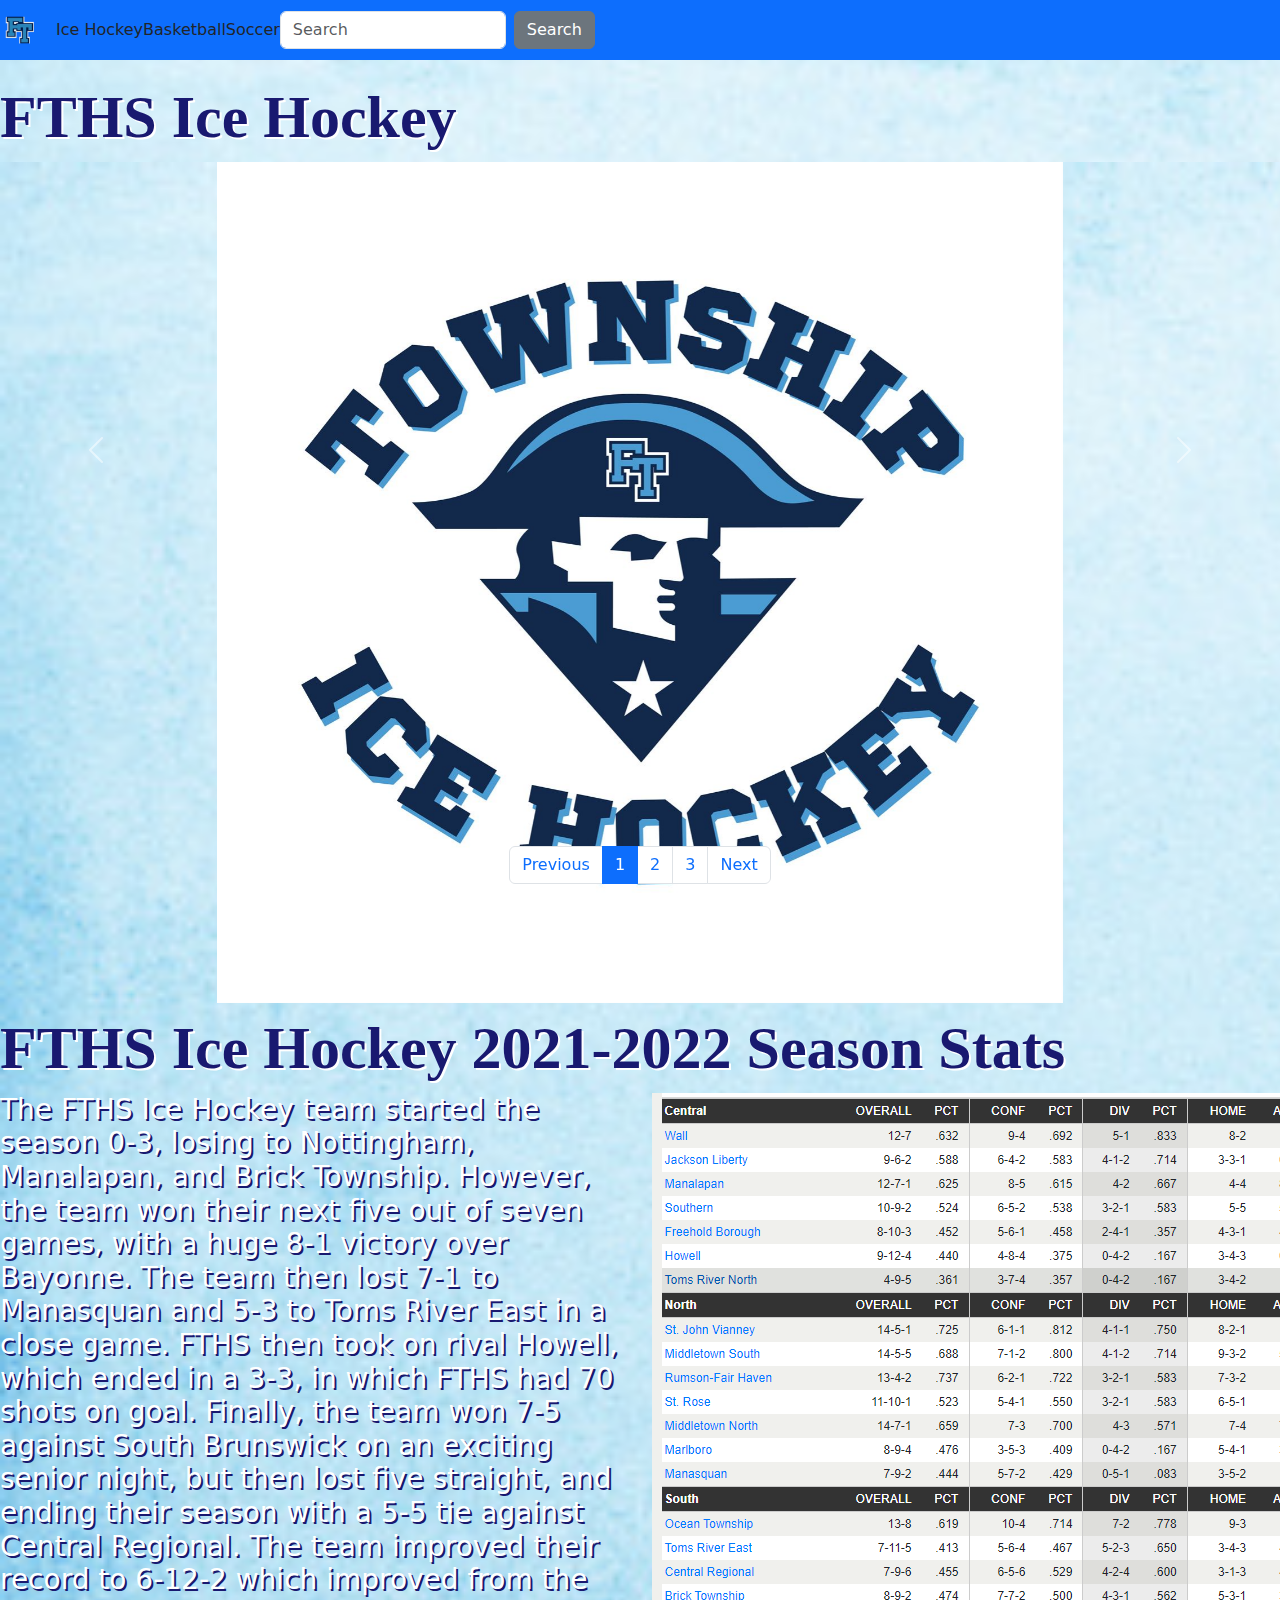
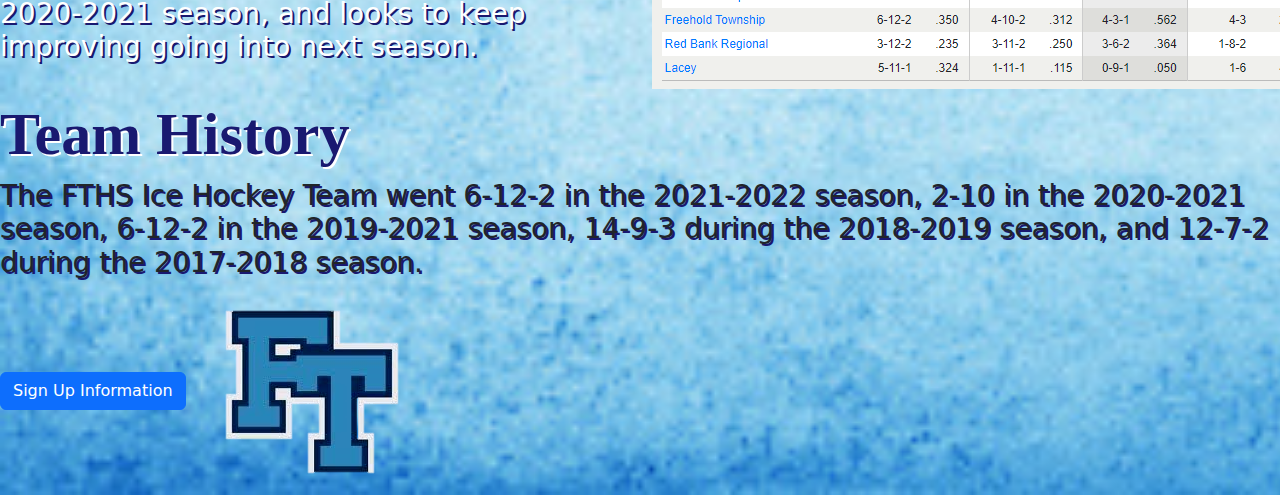
==== index.html @ 9d278215 "All pages creation and grid system on page one" ====
<!DOCTYPE html>
<html lang="en" dir="ltr">
  <head>
    <meta charset="utf-8">
    <link rel="stylesheet" href="style.css">
    <link rel="stylesheet" href="https://fonts.googleapis.com/css?family=Sofia">
    <!-- Latest compiled and minified CSS -->
<link href="https://cdn.jsdelivr.net/npm/bootstrap@5.1.3/dist/css/bootstrap.min.css" rel="stylesheet">
    <!-- Latest compiled JavaScript -->
<script src="https://cdn.jsdelivr.net/npm/bootstrap@5.1.3/dist/js/bootstrap.bundle.min.js"></script>
    <title>FTHS Sports</title>
  </head>
  <body>

<div class="container-fluid-1">

<br><br><br>

  <header>FTHS Ice Hockey</header>

  <ul class="pagination justify-content-center fixed-bottom">
  <li class="page-item"><a class="page-link" href="#">Previous</a></li>
  <li class="page-item active"><a class="page-link" href="index.html">1</a></li>
  <li class="page-item"><a class="page-link" href="secondpage.html">2</a></li>
  <li class="page-item"><a class="page-link" href="thirdpage.html">3</a></li>
  <li class="page-item"><a class="page-link" href="secondpage.html">Next</a></li>
  </ul>

  <div class="container-fluid-1">
        <nav class="navbar navbar-expand-sm bg-primary navbar-warning fixed-top">
          <a class="navbar-brand" href="https://www.spotify.com/us/">
            <img src="img\s379589579739355967_p6_i4_w244.png" alt="Logo" style="width:40px;" class="rounded-pill">
          </a>
          <li class="nav-item" style="list-style-type:none;">
            <a class="nav-link active" href="index.html">Ice Hockey</a>
          </li>
          <li class="nav-item" style="list-style-type:none;">
            <a class="nav-link" href="secondpage.html">Basketball</a>
      </li>
          <li class="nav-item" style="list-style-type:none;">
            <a class="nav-link" href="thirdpage.html">Soccer</a>
          </li>
          <form class="d-flex">
        <input class="form-control me-2" type="text" placeholder="Search">
        <button class="btn btn-secondary" type="button">Search</button>
      </form>
      </nav>



      <div class="row">
        <div class="col-sm-2 text-white">
        </div>
      <div class="col-sm-8 text-white">
        <!-- Carousel -->
      <div id="demo" class="carousel slide" data-bs-ride="carousel">

        <!-- Indicators/dots -->
        <div class="carousel-indicators">
          <button type="button" data-bs-target="#demo" data-bs-slide-to="0" class="active"></button>
          <button type="button" data-bs-target="#demo" data-bs-slide-to="1"></button>
          <button type="button" data-bs-target="#demo" data-bs-slide-to="2"></button>
        </div>

        <!-- The slideshow/carousel -->
        <div class="carousel-inner">
          <div class="carousel-item active">
            <img src="img\13891135_5080b4c85e3241b6a3a3d1bc29654ed2.jpg" alt="Los Angeles" class="d-block" style="width:100%" height:"400px">
          </div>
          <div class="carousel-item">
            <img src="img\635526088855040206-FT.jpg" alt="Chicago" class="d-block" style="width:100%" height:"400px">
          </div>
          <div class="carousel-item">
            <img src="img\IMG_1688-900x600.jpg" alt="New York" class="d-block" style="width:100%" height:"400px">
          </div>
        </div>
      </div>
      </div>
      </div>

        <!-- Left and right controls/icons -->
        <button class="carousel-control-prev" type="button" data-bs-target="#demo" data-bs-slide="prev">
          <span class="carousel-control-prev-icon"></span>
        </button>
        <button class="carousel-control-next" type="button" data-bs-target="#demo" data-bs-slide="next">
          <span class="carousel-control-next-icon"></span>
        </button>
      <div class="col-sm-2 text-white">
      </div>

<header>FTHS Ice Hockey 2021-2022 Season Stats</header>

<div class="row">
  <div class="col-sm-6 text-white">
    <h3>The FTHS Ice Hockey team started the season 0-3, losing to Nottingham, Manalapan, and Brick Township. However, the team won their next five out of seven games, with a huge 8-1 victory over Bayonne. The team then lost 7-1 to Manasquan and 5-3 to Toms River East in a close game. FTHS then took on rival Howell, which ended in a 3-3, in which FTHS had 70 shots on goal. Finally, the team won 7-5 against South Brunswick on an exciting senior night, but then lost five straight, and ending their season with a 5-5 tie against Central Regional. The team improved their record to 6-12-2 which improved from the 2020-2021 season, and looks to keep improving going into next season.</h3>
  </div>
<div class="col-sm-6 text-white">
  <img src="img\Screenshot 2022-02-25 130846.png" class="picture">
</div>
</div>

<header>Team History</header>
<h3>The FTHS Ice Hockey Team went 6-12-2 in the 2021-2022 season, 2-10 in the 2020-2021 season, 6-12-2 in the 2019-2021 season, 14-9-3 during the 2018-2019 season, and 12-7-2 during the 2017-2018 season.</h3>

<button type="button" class="btn btn-primary" data-bs-toggle="modal" data-bs-target="#myModal">
    Sign Up Information
  </button>

<!-- The Modal -->
<div class="modal fade" id="myModal">
  <div class="modal-dialog">
    <div class="modal-content">

      <!-- Modal Header -->
      <div class="modal-header">
        <h4 class="modal-title">How to Sign Up</h4>
        <button type="button" class="btn-close" data-bs-dismiss="modal"></button>
      </div>

      <!-- Modal body -->
      <div class="modal-body">
        The link below will direct you to the FTHS website, giving you information on the Ice Hockey Team regiristration, schedual, etc. Please contact the SECA for additional information. Thank you! https://sites.google.com/frhsd.com/fthsseca/sports/winter-sports
      </div>

      <!-- Modal footer -->
      <div class="modal-footer">
        <button type="button" class="btn btn-primary" data-bs-dismiss="modal">Close</button>
      </div>
    </div>
  </div>
</div>

<img src="img\s379589579739355967_p6_i4_w244.png" alt="logo" width= height=>

</div>
---- style.css ----
header {
  color: midnightblue;
  text-shadow: 2px 2px white;
  font-size: 60px;
  font-weight: bold;
  font-family: fantasy;
}

.container-fluid-1{
  background-image: url("img/istockphoto-1301156172-170667a.jpg");
  background-size: cover;
}

h3 {
  color: white;
  text-shadow: 2px 2px midnightblue;
}
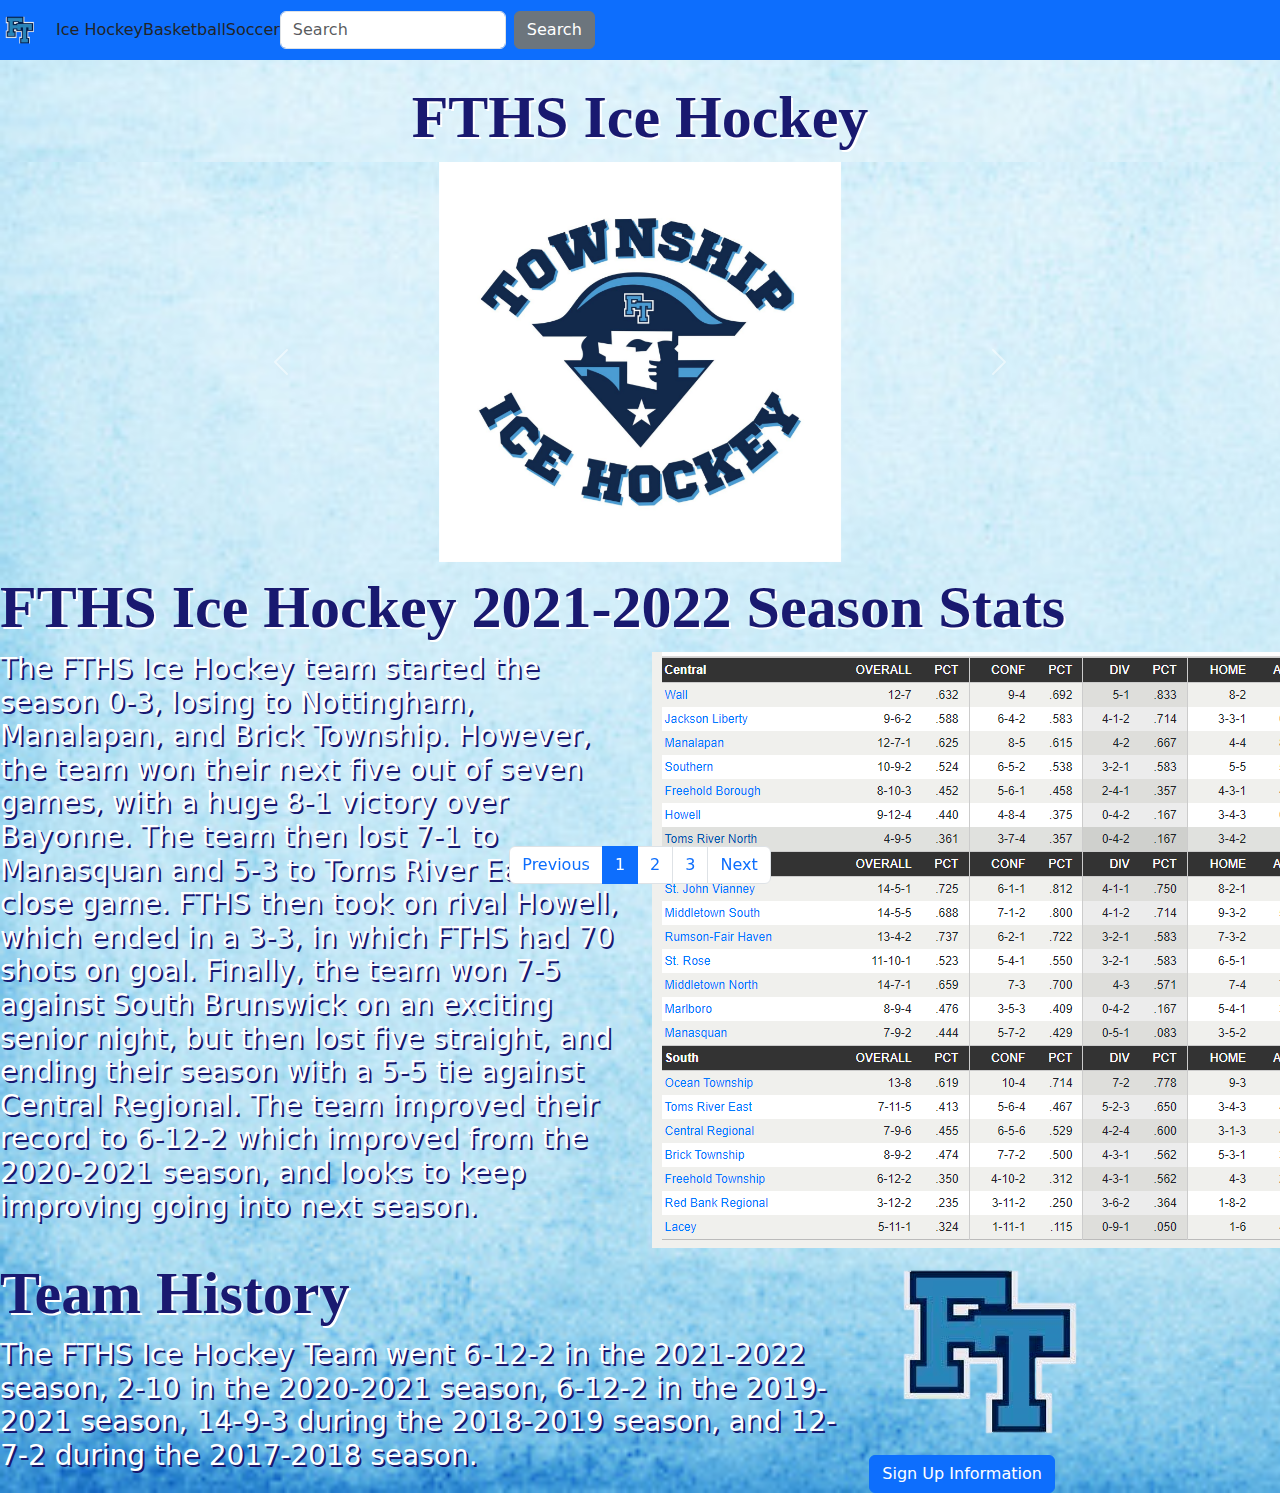
==== commit a6f01dfb: "Modal and image inside grid system" ====
--- a/index.html
+++ b/index.html
@@ -16,7 +16,9 @@
 
 <br><br><br>
 
+<div class="introwriting">
   <header>FTHS Ice Hockey</header>
+</div>
 
   <ul class="pagination justify-content-center fixed-bottom">
   <li class="page-item"><a class="page-link" href="#">Previous</a></li>
@@ -65,18 +67,15 @@
         <!-- The slideshow/carousel -->
         <div class="carousel-inner">
           <div class="carousel-item active">
-            <img src="img\13891135_5080b4c85e3241b6a3a3d1bc29654ed2.jpg" alt="Los Angeles" class="d-block" style="width:100%" height:"400px">
+            <img src="img\13891135_5080b4c85e3241b6a3a3d1bc29654ed2.jpg" alt="Los Angeles" class="d-block" style="height:400px">
           </div>
           <div class="carousel-item">
-            <img src="img\635526088855040206-FT.jpg" alt="Chicago" class="d-block" style="width:100%" height:"400px">
+            <img src="img\635526088855040206-FT.jpg" alt="Chicago" class="d-block" style= "height:400px">
           </div>
           <div class="carousel-item">
-            <img src="img\IMG_1688-900x600.jpg" alt="New York" class="d-block" style="width:100%" height:"400px">
+            <img src="img\IMG_1688-900x600.jpg" alt="New York" class="d-block" style= "height:400px">
           </div>
         </div>
-      </div>
-      </div>
-      </div>
 
         <!-- Left and right controls/icons -->
         <button class="carousel-control-prev" type="button" data-bs-target="#demo" data-bs-slide="prev">
@@ -85,8 +84,11 @@
         <button class="carousel-control-next" type="button" data-bs-target="#demo" data-bs-slide="next">
           <span class="carousel-control-next-icon"></span>
         </button>
+          </div>
+            </div>
       <div class="col-sm-2 text-white">
       </div>
+          </div>
 
 <header>FTHS Ice Hockey 2021-2022 Season Stats</header>
 
@@ -99,37 +101,45 @@
 </div>
 </div>
 
-<header>Team History</header>
-<h3>The FTHS Ice Hockey Team went 6-12-2 in the 2021-2022 season, 2-10 in the 2020-2021 season, 6-12-2 in the 2019-2021 season, 14-9-3 during the 2018-2019 season, and 12-7-2 during the 2017-2018 season.</h3>
 
-<button type="button" class="btn btn-primary" data-bs-toggle="modal" data-bs-target="#myModal">
-    Sign Up Information
-  </button>
+<div class="row">
+  <div class="col-sm-8 text-white">
+    <header>Team History</header>
+    <h3>The FTHS Ice Hockey Team went 6-12-2 in the 2021-2022 season, 2-10 in the 2020-2021 season, 6-12-2 in the 2019-2021 season, 14-9-3 during the 2018-2019 season, and 12-7-2 during the 2017-2018 season.</h3>
+  </div>
 
-<!-- The Modal -->
-<div class="modal fade" id="myModal">
-  <div class="modal-dialog">
-    <div class="modal-content">
+  <div class="col-sm-4 text-white">
 
-      <!-- Modal Header -->
-      <div class="modal-header">
-        <h4 class="modal-title">How to Sign Up</h4>
-        <button type="button" class="btn-close" data-bs-dismiss="modal"></button>
-      </div>
+    <img src="img\s379589579739355967_p6_i4_w244.png" alt="logo">
 
-      <!-- Modal body -->
-      <div class="modal-body">
-        The link below will direct you to the FTHS website, giving you information on the Ice Hockey Team regiristration, schedual, etc. Please contact the SECA for additional information. Thank you! https://sites.google.com/frhsd.com/fthsseca/sports/winter-sports
-      </div>
+    <button type="button" class="btn btn-primary" data-bs-toggle="modal" data-bs-target="#myModal">
+        Sign Up Information
+      </button>
 
-      <!-- Modal footer -->
-      <div class="modal-footer">
-        <button type="button" class="btn btn-primary" data-bs-dismiss="modal">Close</button>
+    <!-- The Modal -->
+    <div class="modal fade" id="myModal">
+      <div class="modal-dialog">
+        <div class="modal-content">
+
+          <!-- Modal Header -->
+          <div class="modal-header">
+            <h4 class="modal-title">How to Sign Up</h4>
+            <button type="button" class="btn-close" data-bs-dismiss="modal"></button>
+          </div>
+
+          <!-- Modal body -->
+          <div class="modal-body">
+            The link below will direct you to the FTHS website, giving you information on the Ice Hockey Team regiristration, schedual, etc. Please contact the SECA for additional information. Thank you! https://sites.google.com/frhsd.com/fthsseca/sports/winter-sports
+          </div>
+
+          <!-- Modal footer -->
+          <div class="modal-footer">
+            <button type="button" class="btn btn-primary" data-bs-dismiss="modal">Close</button>
+          </div>
+        </div>
       </div>
     </div>
-  </div>
+
 </div>
 
-<img src="img\s379589579739355967_p6_i4_w244.png" alt="logo" width= height=>
-
 </div>
--- a/style.css
+++ b/style.css
@@ -15,3 +15,15 @@
   color: white;
   text-shadow: 2px 2px midnightblue;
 }
+
+.carousel-inner img {
+  margin: auto;
+}
+
+.introwriting {
+  text-align: center;
+}
+
+.modal-body, .modal-title {
+  color: black;
+}
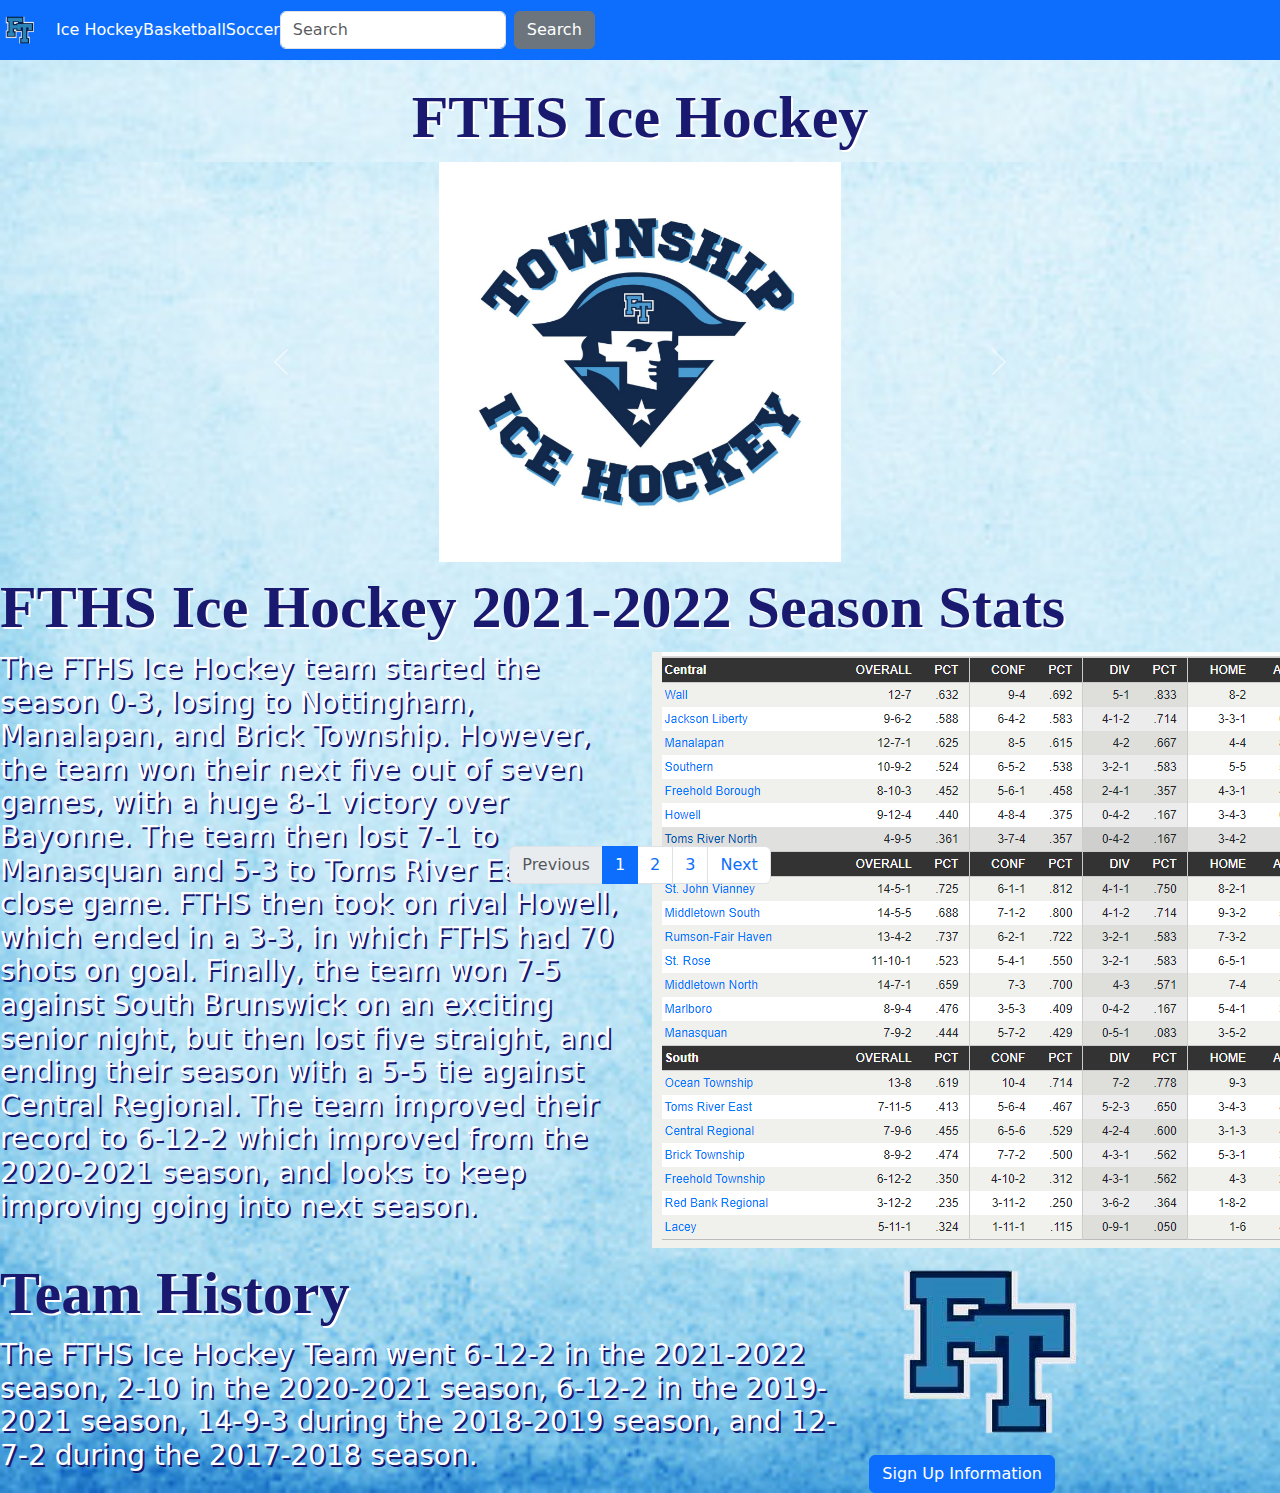
==== commit fad492a7: "Second page image carousel and grid system set up" ====
--- a/index.html
+++ b/index.html
@@ -21,7 +21,7 @@
 </div>
 
   <ul class="pagination justify-content-center fixed-bottom">
-  <li class="page-item"><a class="page-link" href="#">Previous</a></li>
+  <li class="page-item disabled"><a class="page-link" href="#">Previous</a></li>
   <li class="page-item active"><a class="page-link" href="index.html">1</a></li>
   <li class="page-item"><a class="page-link" href="secondpage.html">2</a></li>
   <li class="page-item"><a class="page-link" href="thirdpage.html">3</a></li>
@@ -29,18 +29,18 @@
   </ul>
 
   <div class="container-fluid-1">
-        <nav class="navbar navbar-expand-sm bg-primary navbar-warning fixed-top">
-          <a class="navbar-brand" href="https://www.spotify.com/us/">
+        <nav class="navbar navbar-expand-sm bg-primary fixed-top">
+          <a class="navbar-brand" href="https://www.frhsd.com/Domain/11">
             <img src="img\s379589579739355967_p6_i4_w244.png" alt="Logo" style="width:40px;" class="rounded-pill">
           </a>
-          <li class="nav-item" style="list-style-type:none;">
-            <a class="nav-link active" href="index.html">Ice Hockey</a>
+          <li class="nav-item " style="list-style-type:none;">
+            <a class="nav-link active text-white" href="index.html">Ice Hockey</a>
           </li>
           <li class="nav-item" style="list-style-type:none;">
-            <a class="nav-link" href="secondpage.html">Basketball</a>
+            <a class="nav-link text-white" href="secondpage.html">Basketball</a>
       </li>
           <li class="nav-item" style="list-style-type:none;">
-            <a class="nav-link" href="thirdpage.html">Soccer</a>
+            <a class="nav-link text-white" href="thirdpage.html">Soccer</a>
           </li>
           <form class="d-flex">
         <input class="form-control me-2" type="text" placeholder="Search">
@@ -139,7 +139,6 @@
         </div>
       </div>
     </div>
+  </div>
 
 </div>
-
-</div>
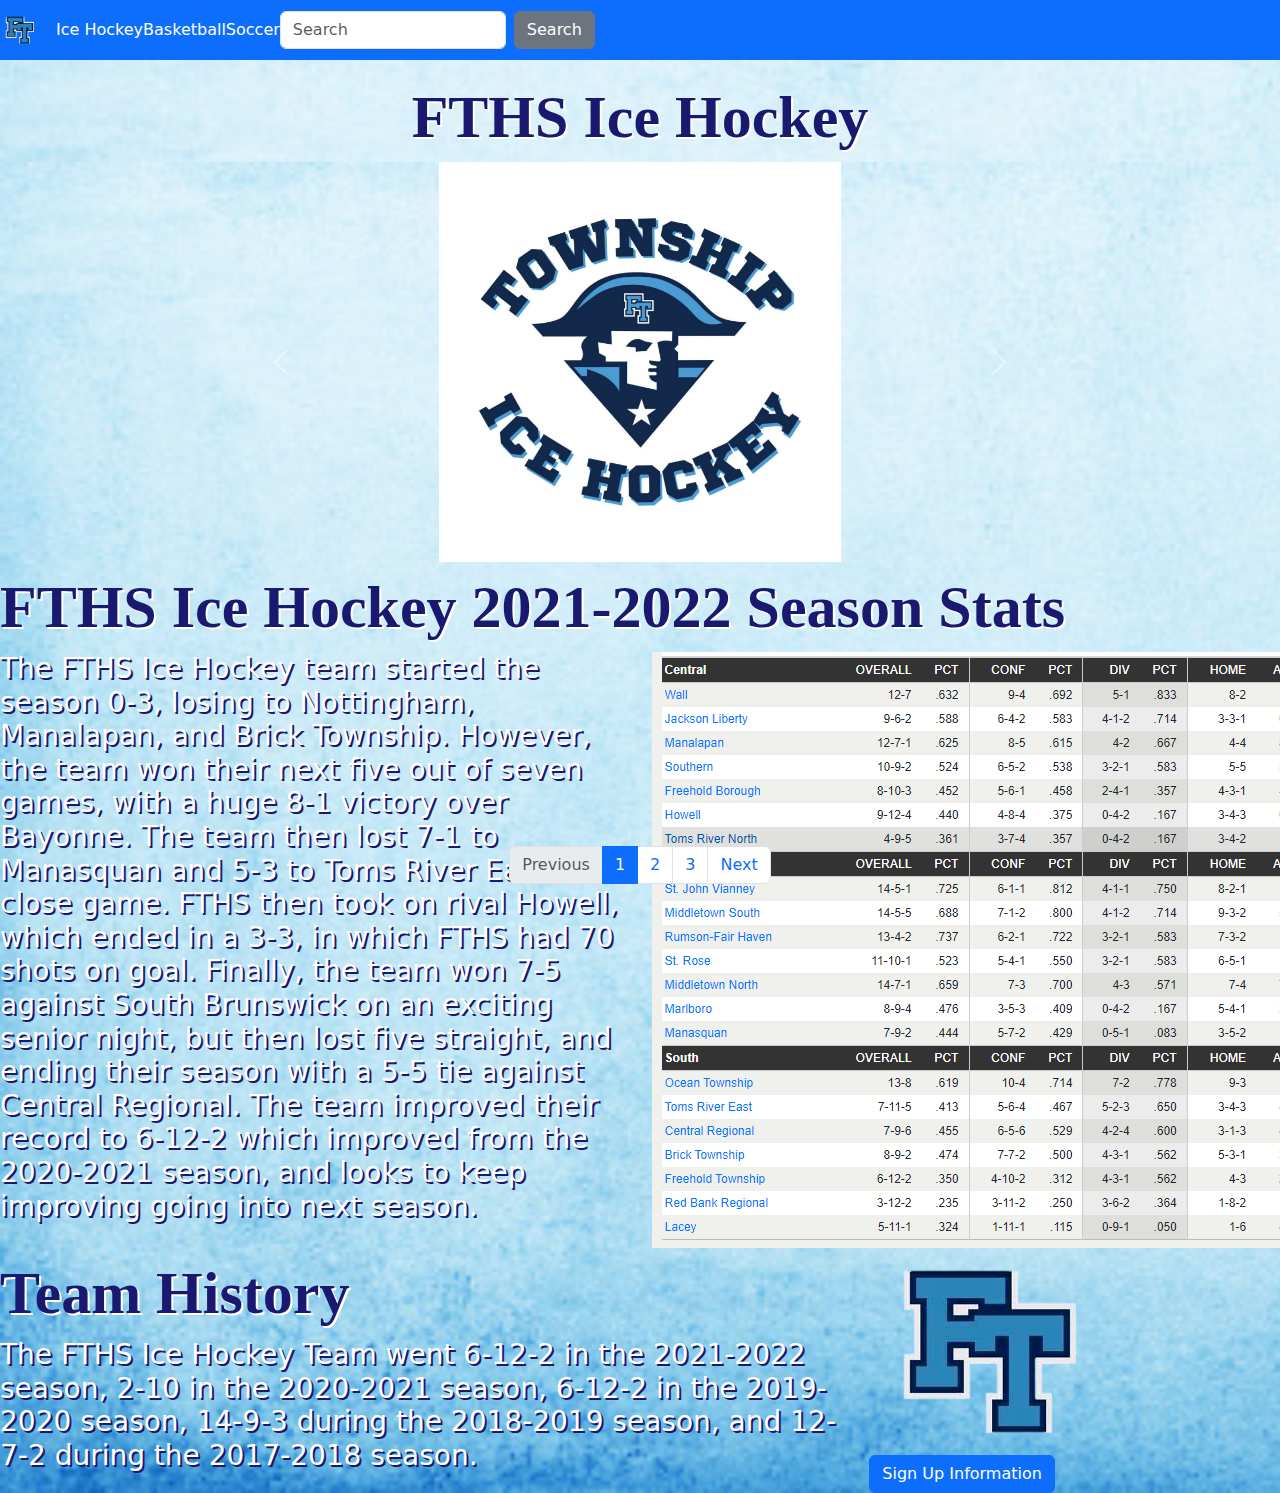
==== commit 3d5a7ca3: "Text information page two" ====
--- a/index.html
+++ b/index.html
@@ -105,7 +105,7 @@
 <div class="row">
   <div class="col-sm-8 text-white">
     <header>Team History</header>
-    <h3>The FTHS Ice Hockey Team went 6-12-2 in the 2021-2022 season, 2-10 in the 2020-2021 season, 6-12-2 in the 2019-2021 season, 14-9-3 during the 2018-2019 season, and 12-7-2 during the 2017-2018 season.</h3>
+    <h3>The FTHS Ice Hockey Team went 6-12-2 in the 2021-2022 season, 2-10 in the 2020-2021 season, 6-12-2 in the 2019-2020 season, 14-9-3 during the 2018-2019 season, and 12-7-2 during the 2017-2018 season.</h3>
   </div>
 
   <div class="col-sm-4 text-white">
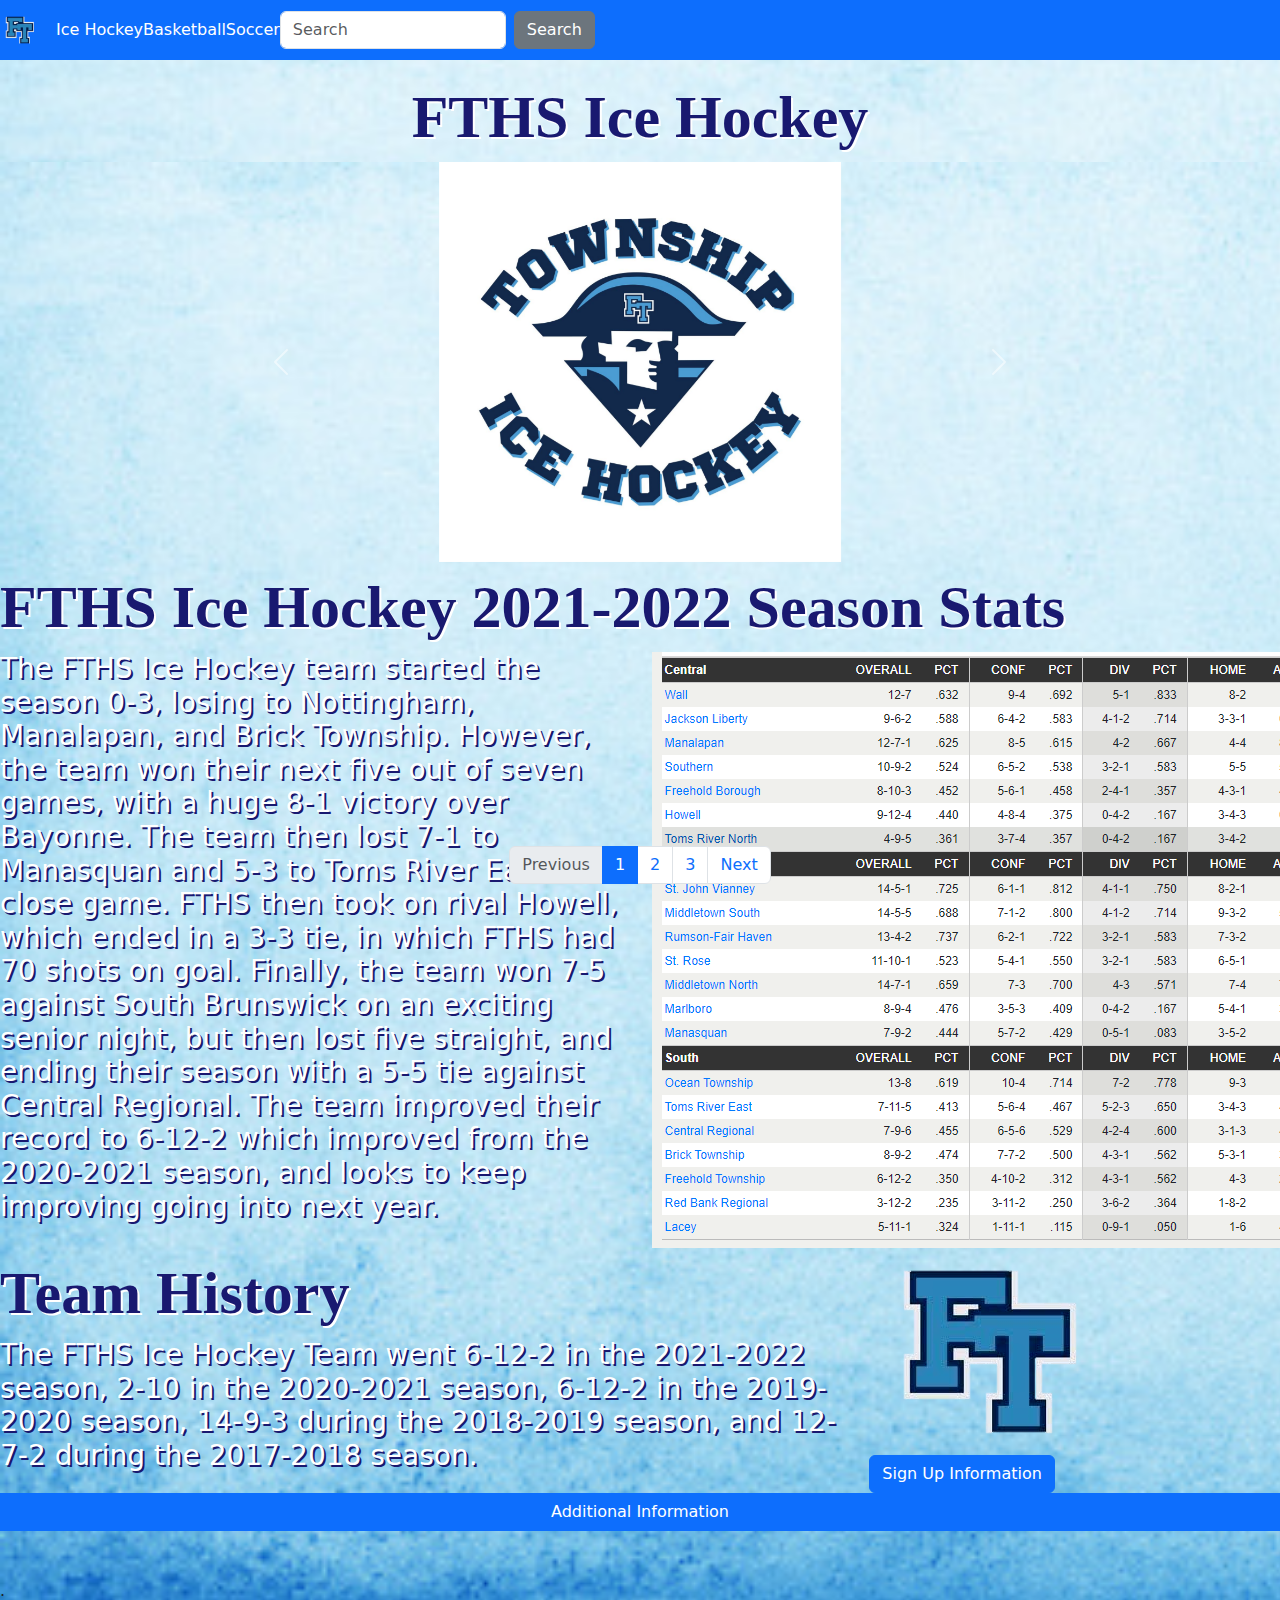
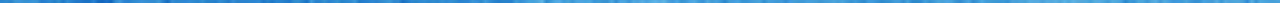
==== commit fb216549: "Bootstrap collapse and final commits" ====
--- a/index.html
+++ b/index.html
@@ -48,8 +48,6 @@
       </form>
       </nav>
 
-
-
       <div class="row">
         <div class="col-sm-2 text-white">
         </div>
@@ -94,7 +92,7 @@
 
 <div class="row">
   <div class="col-sm-6 text-white">
-    <h3>The FTHS Ice Hockey team started the season 0-3, losing to Nottingham, Manalapan, and Brick Township. However, the team won their next five out of seven games, with a huge 8-1 victory over Bayonne. The team then lost 7-1 to Manasquan and 5-3 to Toms River East in a close game. FTHS then took on rival Howell, which ended in a 3-3, in which FTHS had 70 shots on goal. Finally, the team won 7-5 against South Brunswick on an exciting senior night, but then lost five straight, and ending their season with a 5-5 tie against Central Regional. The team improved their record to 6-12-2 which improved from the 2020-2021 season, and looks to keep improving going into next season.</h3>
+    <h3>The FTHS Ice Hockey team started the season 0-3, losing to Nottingham, Manalapan, and Brick Township. However, the team won their next five out of seven games, with a huge 8-1 victory over Bayonne. The team then lost 7-1 to Manasquan and 5-3 to Toms River East in a close game. FTHS then took on rival Howell, which ended in a 3-3 tie, in which FTHS had 70 shots on goal. Finally, the team won 7-5 against South Brunswick on an exciting senior night, but then lost five straight, and ending their season with a 5-5 tie against Central Regional. The team improved their record to 6-12-2 which improved from the 2020-2021 season, and looks to keep improving going into next year.</h3>
   </div>
 <div class="col-sm-6 text-white">
   <img src="img\Screenshot 2022-02-25 130846.png" class="picture">
@@ -129,7 +127,8 @@
 
           <!-- Modal body -->
           <div class="modal-body">
-            The link below will direct you to the FTHS website, giving you information on the Ice Hockey Team regiristration, schedual, etc. Please contact the SECA for additional information. Thank you! https://sites.google.com/frhsd.com/fthsseca/sports/winter-sports
+            The link below will direct you to the FTHS website, giving you information on the Ice Hockey Team regiristration, schedual, etc. Please contact the SECA for additional information. Thank you!
+            <a href="https://sites.google.com/frhsd.com/fthsseca/sports/winter-sports"> Sign Up</a>
           </div>
 
           <!-- Modal footer -->
@@ -141,4 +140,15 @@
     </div>
   </div>
 
+  <button type="button" class="btn btn-primary" data-bs-toggle="collapse" data-bs-target="#demo">Additional Information</button>
+  <div id="demo" class="collapse">
+  The images above are of the Freehold Hockey team logo, warmups from a game, and their 2022 standings.
+  </div>
+  </div>
+
+<br><br>
+
+<h7>.</h7>
+
 </div>
+</body>
--- a/style.css
+++ b/style.css
@@ -27,3 +27,11 @@
 .modal-body, .modal-title {
   color: black;
 }
+
+.collapse {
+  color:white;
+  font-family: sans-serif;
+  text-shadow: 1px 1px black;
+  text-align: center;
+
+}
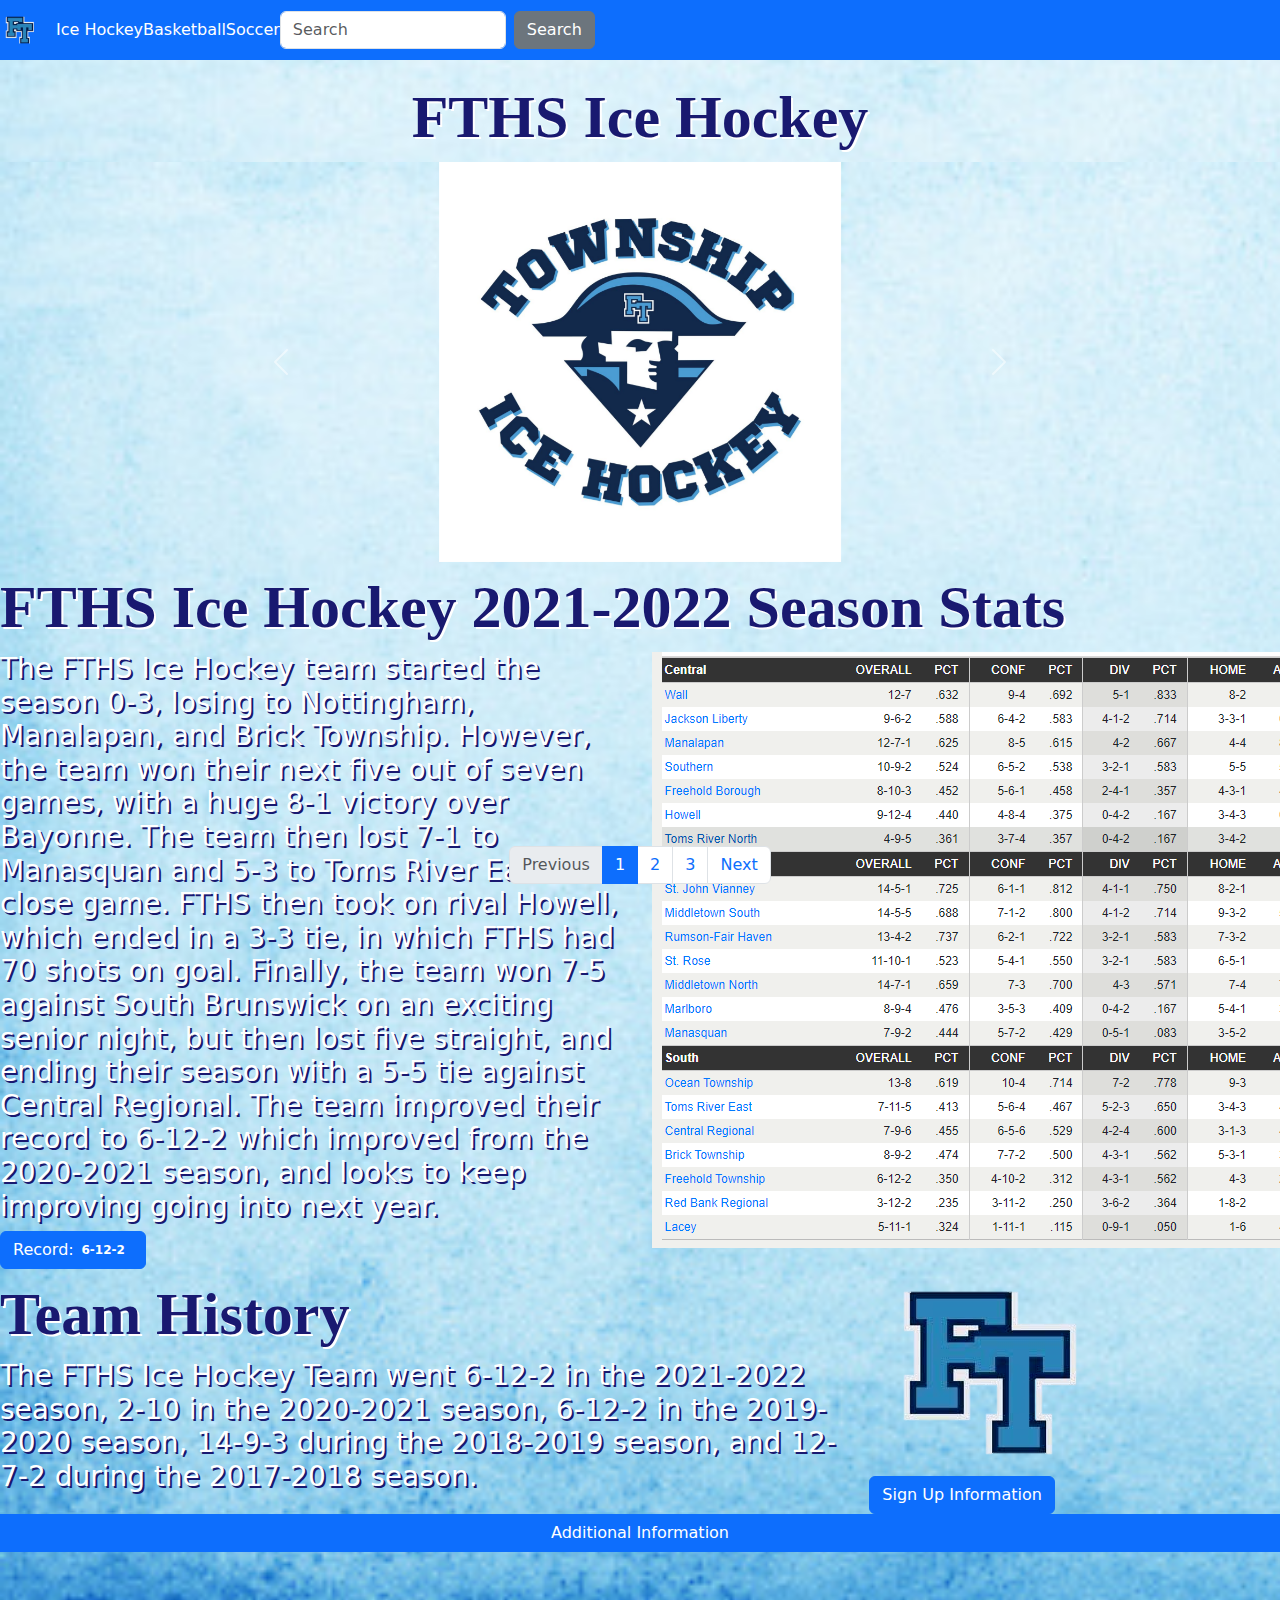
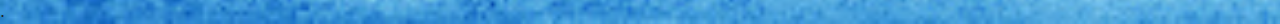
==== commit 6fafc89d: "Bootstrap badges (final commit)" ====
--- a/index.html
+++ b/index.html
@@ -93,6 +93,7 @@
 <div class="row">
   <div class="col-sm-6 text-white">
     <h3>The FTHS Ice Hockey team started the season 0-3, losing to Nottingham, Manalapan, and Brick Township. However, the team won their next five out of seven games, with a huge 8-1 victory over Bayonne. The team then lost 7-1 to Manasquan and 5-3 to Toms River East in a close game. FTHS then took on rival Howell, which ended in a 3-3 tie, in which FTHS had 70 shots on goal. Finally, the team won 7-5 against South Brunswick on an exciting senior night, but then lost five straight, and ending their season with a 5-5 tie against Central Regional. The team improved their record to 6-12-2 which improved from the 2020-2021 season, and looks to keep improving going into next year.</h3>
+    <button type="button" class="btn btn-primary">Record:<span class="badge">6-12-2</span></button>
   </div>
 <div class="col-sm-6 text-white">
   <img src="img\Screenshot 2022-02-25 130846.png" class="picture">
